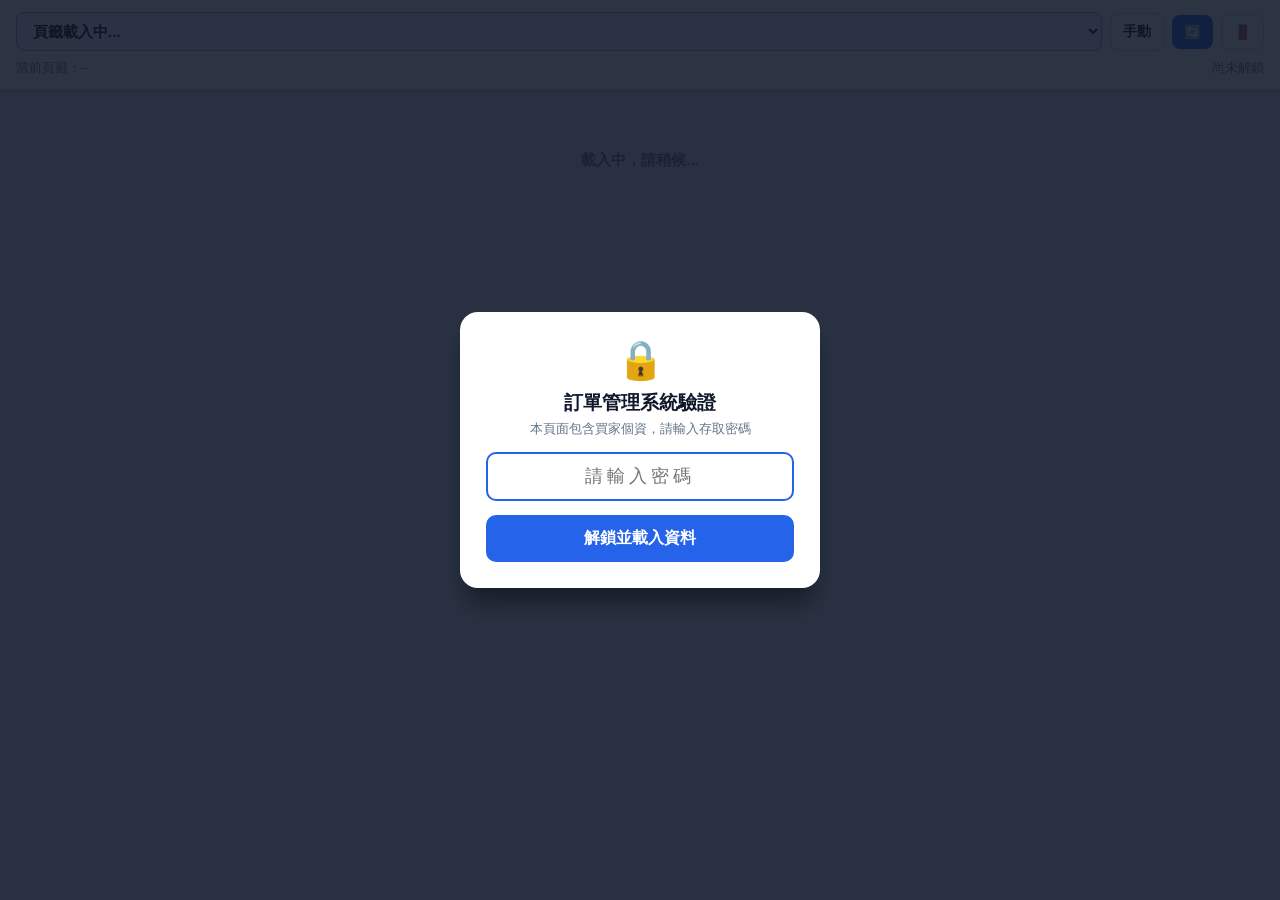
==== catplant_Order.html @ c0ddc634 "Add files via upload" ====
<!DOCTYPE html>
<html lang="zh-TW">
<head>
  <meta charset="UTF-8">
  <meta name="viewport" content="width=device-width, initial-scale=1.0, maximum-scale=1.0, user-scalable=no">
  <title>訂單檢貨管理系統</title>
  <style>
    * { box-sizing: border-box; margin: 0; padding: 0; }
    body { 
      font-family: -apple-system, BlinkMacSystemFont, "Segoe UI", Roboto, "Helvetica Neue", sans-serif; 
      background-color: #e2e8f0; /* 底色稍微加深，凸顯白色卡片 */
      color: #0f172a; 
      padding-bottom: 90px; 
    }

    /* 密碼驗證遮罩（純原生置頂彈窗） */
    #authOverlay {
      position: fixed;
      top: 0;
      left: 0;
      width: 100vw;
      height: 100vh;
      background-color: rgba(15, 23, 42, 0.88);
      z-index: 99999;
      display: none;
      align-items: center;
      justify-content: center;
      padding: 16px;
    }
    .modal-box {
      background: #ffffff;
      width: 100%;
      max-width: 360px;
      border-radius: 18px;
      padding: 26px;
      text-align: center;
      box-shadow: 0 20px 25px -5px rgba(0, 0, 0, 0.4);
    }
    .modal-box input[type="password"] {
      width: 100%;
      padding: 12px;
      border: 2px solid #cbd5e1;
      border-radius: 10px;
      font-size: 18px;
      text-align: center;
      letter-spacing: 4px;
      margin-top: 14px;
      outline: none;
    }
    .modal-box input[type="password"]:focus {
      border-color: #2563eb;
    }
    .btn-submit {
      width: 100%;
      background-color: #2563eb;
      color: #ffffff;
      padding: 13px;
      border: none;
      border-radius: 10px;
      font-size: 16px;
      font-weight: bold;
      margin-top: 14px;
      cursor: pointer;
    }
    .btn-submit:active { transform: scale(0.98); }

    /* 頂部導航列 */
    .header-bar {
      position: sticky;
      top: 0;
      background: #ffffff;
      border-bottom: 2px solid #cbd5e1;
      padding: 12px 16px;
      z-index: 100;
      box-shadow: 0 2px 4px rgba(0,0,0,0.06);
    }
    .header-controls {
      display: flex;
      gap: 8px;
      align-items: center;
    }
    .sheet-select {
      flex: 1;
      padding: 9px 12px;
      border-radius: 8px;
      border: 1.5px solid #94a3b8;
      font-size: 15px;
      background: #f8fafc;
      font-weight: 600;
      outline: none;
    }
    .btn-tool {
      padding: 9px 12px;
      border-radius: 8px;
      border: 1.5px solid #cbd5e1;
      background: #ffffff;
      font-size: 14px;
      font-weight: 600;
      cursor: pointer;
    }
    .btn-tool:active { background: #e2e8f0; }
    .btn-primary-tool {
      background: #2563eb !important;
      color: #fff !important;
      border: none !important;
    }

    /* 1. 訂單卡片設計：外框加粗、深邊框、明顯陰影 */
    .card {
      background: #ffffff;
      border: 2px solid #94a3b8; /* 加粗且顏色鮮明的外框 */
      border-radius: 18px;
      padding: 18px;
      margin: 18px 14px;
      box-shadow: 0 4px 10px rgba(15, 23, 42, 0.08); /* 加深陰影區隔卡片 */
      position: relative;
      overflow: hidden;
    }
    /* 卡片頂部識別標線 */
    .card::before {
      content: "";
      position: absolute;
      top: 0;
      left: 0;
      right: 0;
      height: 6px;
      background: #3b82f6;
    }

    /* 完工淺灰鎖定樣式 */
    .locked-card {
      background-color: #f1f5f9 !important;
      border: 2px solid #cbd5e1 !important;
      opacity: 0.9;
    }
    .locked-card::before {
      background: #94a3b8 !important;
    }

    /* 勾選大按鈕 */
    .btn-check-group {
      display: flex;
      gap: 10px;
      margin-bottom: 14px;
    }
    .btn-check {
      flex: 1;
      padding: 12px 8px;
      border-radius: 10px;
      border: 2px solid #cbd5e1;
      font-weight: bold;
      font-size: 15px;
      cursor: pointer;
      background: #f8fafc;
      color: #334155;
    }
    .btn-check:active { transform: scale(0.98); }
    .btn-active-pick { 
      background: #059669 !important; 
      color: #ffffff !important; 
      border-color: #047857 !important; 
    }
    .btn-active-ship { 
      background: #2563eb !important; 
      color: #ffffff !important; 
      border-color: #1d4ed8 !important; 
    }

    /* 複製按鈕 */
    .copy-btn {
      color: #2563eb;
      font-size: 13px;
      cursor: pointer;
      text-decoration: underline;
      float: right;
      font-weight: normal;
    }
  </style>
</head>
<body>

  <!-- 🔒 密碼驗證視窗 -->
  <div id="authOverlay">
    <div class="modal-box">
      <div style="font-size: 38px; margin-bottom: 8px;">🔒</div>
      <h3 style="font-size: 19px; font-weight: bold; color: #0f172a;">訂單管理系統驗證</h3>
      <p style="font-size: 13px; color: #64748b; margin-top: 4px;">本頁面包含買家個資，請輸入存取密碼</p>
      
      <form onsubmit="handleAuthSubmit(event)">
        <input type="password" id="inputPwd" placeholder="請輸入密碼" required autofocus>
        <button type="submit" id="btnAuth" class="btn-submit">解鎖並載入資料</button>
      </form>
      <div id="authErrMsg" style="color: #ef4444; font-size: 13px; font-weight: bold; margin-top: 10px; display: none;"></div>
    </div>
  </div>

  <!-- 頂部操作列 -->
  <div class="header-bar">
    <div class="header-controls">
      <select id="sheetSelect" onchange="onSelectSheet()" class="sheet-select">
        <option value="">頁籤載入中...</option>
      </select>
      <button onclick="promptManualSheet()" class="btn-tool">手動</button>
      <button onclick="refreshData()" class="btn-tool btn-primary-tool">🔄</button>
      <button onclick="doLogout()" class="btn-tool" title="重新輸入密碼">🚪</button>
    </div>
    <div style="display: flex; justify-content: space-between; font-size: 13px; color: #64748b; margin-top: 8px; font-weight: 500;">
      <span id="txtSheetLabel">當前頁籤：--</span>
      <span id="txtSyncStatus">尚未解鎖</span>
    </div>
  </div>

  <!-- 卡片清單區塊 -->
  <div id="cardListContainer">
    <div id="emptyNotice" style="text-align: center; color: #64748b; padding: 60px 16px; font-size: 15px; font-weight: bold;">
      載入中，請稍候...
    </div>
  </div>

  <script>
    // =======================================================
    // 請將下方替換為你的 Google Apps Script Web App URL（以 /exec 結尾）
    const GAS_URL = "https://script.google.com/macros/s/AKfycbwf1WQQfoq1hZ1_Gegwp52gK_BdnJFDr_B9ciuSI_4yL8B5jx0J42U-kxdxYhg4DuXELQ/exec";
    // =======================================================

    let currentPassword = localStorage.getItem("order_auth_pwd") || "";
    let targetSheet = localStorage.getItem("order_active_sheet") || "";
    let ordersList = [];
    let lockedOrders = JSON.parse(localStorage.getItem("order_locked_cards") || "{}");

    // 啟動流程
    window.addEventListener("DOMContentLoaded", () => {
      if (!currentPassword) {
        showAuthModal();
      } else {
        loadSheetList();
      }
    });

    function showAuthModal() {
      const overlay = document.getElementById("authOverlay");
      overlay.style.display = "flex";
      const pwdInput = document.getElementById("inputPwd");
      if (pwdInput) {
        pwdInput.value = "";
        pwdInput.focus();
      }
    }

    function hideAuthModal() {
      document.getElementById("authOverlay").style.display = "none";
    }

    // 提交密碼驗證
    async function handleAuthSubmit(e) {
      e.preventDefault();
      const pwd = document.getElementById("inputPwd").value.trim();
      const errBox = document.getElementById("authErrMsg");
      const btn = document.getElementById("btnAuth");

      if (!pwd) return;

      btn.disabled = true;
      btn.innerText = "驗證中...";
      errBox.style.display = "none";

      try {
        const res = await fetch(`${GAS_URL}?action=getSheets&auth=${encodeURIComponent(pwd)}`);
        const json = await res.json();

        if (json.status === "unauthorized") {
          errBox.innerText = "密碼錯誤，請重新確認！";
          errBox.style.display = "block";
        } else if (json.status === "success") {
          currentPassword = pwd;
          localStorage.setItem("order_auth_pwd", pwd);
          hideAuthModal();
          setupSheetDropdown(json.sheets);
          await loadOrderCards();
        } else {
          errBox.innerText = "錯誤: " + (json.message || "無法解析回應");
          errBox.style.display = "block";
        }
      } catch (err) {
        errBox.innerText = "連線失敗，請確認網路或 GAS 網址是否正確";
        errBox.style.display = "block";
      } finally {
        btn.disabled = false;
        btn.innerText = "解鎖並載入資料";
      }
    }

    // 登出並清除記憶
    function doLogout() {
      if (confirm("確定要登出並清除手機密碼記憶嗎？")) {
        localStorage.removeItem("order_auth_pwd");
        currentPassword = "";
        ordersList = [];
        document.getElementById("cardListContainer").innerHTML = `
          <div style="text-align: center; color: #64748b; padding: 60px 16px; font-size: 15px;">
            請先輸入存取密碼以顯示訂單資料
          </div>
        `;
        document.getElementById("txtSyncStatus").innerText = "尚未解鎖";
        showAuthModal();
      }
    }

    // 撈取頁籤清單
    async function loadSheetList() {
      try {
        const res = await fetch(`${GAS_URL}?action=getSheets&auth=${encodeURIComponent(currentPassword)}`);
        const json = await res.json();

        if (json.status === "success") {
          setupSheetDropdown(json.sheets);
          await loadOrderCards();
        } else if (json.status === "unauthorized") {
          localStorage.removeItem("order_auth_pwd");
          currentPassword = "";
          showAuthModal();
        }
      } catch (e) {
        document.getElementById("txtSyncStatus").innerText = "連線失敗";
      }
    }

    function setupSheetDropdown(sheets) {
      const select = document.getElementById("sheetSelect");
      select.innerHTML = "";
      sheets.forEach(name => {
        const opt = document.createElement("option");
        opt.value = name;
        opt.innerText = name;
        select.appendChild(opt);
      });

      if (!targetSheet || !sheets.includes(targetSheet)) {
        targetSheet = sheets[0];
      }
      select.value = targetSheet;
      document.getElementById("txtSheetLabel").innerText = `當前頁籤：${targetSheet}`;
    }

    function onSelectSheet() {
      const select = document.getElementById("sheetSelect");
      targetSheet = select.value;
      localStorage.setItem("order_active_sheet", targetSheet);
      document.getElementById("txtSheetLabel").innerText = `當前頁籤：${targetSheet}`;
      loadOrderCards();
    }

    function promptManualSheet() {
      const input = prompt("請輸入工作表頁籤完整名稱：", targetSheet);
      if (input && input.trim()) {
        targetSheet = input.trim();
        localStorage.setItem("order_active_sheet", targetSheet);
        document.getElementById("txtSheetLabel").innerText = `當前頁籤：${targetSheet}`;
        loadOrderCards();
      }
    }

    function refreshData() {
      loadOrderCards();
    }

    // 撈取訂單卡片資料
    async function loadOrderCards() {
      if (!currentPassword) {
        showAuthModal();
        return;
      }

      const status = document.getElementById("txtSyncStatus");
      const container = document.getElementById("cardListContainer");
      status.innerText = "載入中...";

      try {
        const res = await fetch(`${GAS_URL}?sheetName=${encodeURIComponent(targetSheet)}&auth=${encodeURIComponent(currentPassword)}`);
        const json = await res.json();

        if (json.status === "unauthorized") {
          localStorage.removeItem("order_auth_pwd");
          currentPassword = "";
          showAuthModal();
          return;
        }

        if (json.status === "success") {
          ordersList = json.data;
          renderList();
          status.innerText = `已同步 (${new Date().toLocaleTimeString([], {hour:'2-digit', minute:'2-digit'})})`;
        } else {
          container.innerHTML = `<div style="text-align: center; color: #ef4444; padding: 40px 16px;">${json.message}</div>`;
          status.innerText = "載入失敗";
        }
      } catch (e) {
        status.innerText = "連線異常";
        container.innerHTML = `<div style="text-align: center; color: #ef4444; padding: 40px 16px;">連線失敗，請檢查網路連線</div>`;
      }
    }

    // 渲染卡片清單（整合第 1、2、3 點修改要求）
    function renderList() {
      const container = document.getElementById("cardListContainer");
      if (ordersList.length === 0) {
        container.innerHTML = `<div style="text-align:center; color:#64748b; padding:60px 16px; font-size:15px;">此頁籤目前無訂單資料</div>`;
        return;
      }

      container.innerHTML = ordersList.map(order => {
        const lockKey = `${targetSheet}_row_${order.rowIndex}`;
        const isLocked = !!lockedOrders[lockKey];

        return `
          <div class="card ${isLocked ? 'locked-card' : ''}">
            <!-- 序號、FB名稱、完工鎖定按鈕 -->
            <div style="display: flex; justify-content: space-between; align-items: center; border-bottom: 2px solid #e2e8f0; padding-bottom: 10px; margin-bottom: 12px;">
              <div style="display: flex; align-items: center;">
                <span style="background: #0f172a; color: #fff; font-size: 13px; padding: 3px 8px; border-radius: 6px; font-weight: bold; font-family: monospace;">#${order.orderSeq || order.rowIndex}</span>
                <strong style="margin-left: 8px; font-size: 17px; color: #0f172a;">${order.fbName || "無FB名稱"}</strong>
              </div>
              <button onclick="toggleCardLock('${lockKey}')" style="padding: 6px 10px; font-size: 13px; font-weight: 600; border-radius: 8px; border: 1.5px solid #cbd5e1; background: ${isLocked ? '#fef3c7' : '#ffffff'}; cursor: pointer;">
                ${isLocked ? '🔒 已完工鎖定' : '🔓 點擊鎖定'}
              </button>
            </div>

            <!-- E欄 編號 -->
            <div style="display: flex; align-items: center; margin-bottom: 12px; font-size: 14px;">
              <span style="color: #475569; font-weight: bold;">編號(E)：</span>
              <input type="text" value="${order.orderNo}" ${isLocked ? 'disabled' : ''}
                onchange="updateCellData(${order.rowIndex}, 5, this.value)"
                style="flex: 1; padding: 8px 10px; border: 1.5px solid #cbd5e1; border-radius: 8px; font-size: 15px; font-weight: 500; background: ${isLocked ? '#e2e8f0' : '#fff'};">
            </div>

            <!-- B拿取 / C寄出 大按鈕 -->
            <div class="btn-check-group">
              <button onclick="changeCheckState(${order.rowIndex}, 2, ${!order.picked})" ${isLocked ? 'disabled' : ''}
                class="btn-check ${order.picked ? 'btn-active-pick' : ''}" style="${isLocked ? 'opacity:0.6; cursor:not-allowed;' : ''}">
                ${order.picked ? '✓' : '○'} 拿取商品 (B)
              </button>
              <button onclick="changeCheckState(${order.rowIndex}, 3, ${!order.shipped})" ${isLocked ? 'disabled' : ''}
                class="btn-check ${order.shipped ? 'btn-active-ship' : ''}" style="${isLocked ? 'opacity:0.6; cursor:not-allowed;' : ''}">
                ${order.shipped ? '✓' : '○'} 包裝寄出 (C)
              </button>
            </div>

            <!-- 2. P欄 訂單明細（字體放大為 16px、加深顏色） -->
            <div style="background: #fffbeb; border: 1.5px solid #fde68a; border-radius: 12px; padding: 14px; margin-bottom: 12px;">
              <div style="font-size: 13px; font-weight: bold; color: #92400e; margin-bottom: 8px;">
                <span>📦 訂單明細 (P欄)</span>
                <span class="copy-btn" onclick="copyTextData('${encodeURIComponent(order.items)}')">複製明細</span>
              </div>
              <div style="font-size: 16px; color: #000000; font-weight: 500; white-space: pre-wrap; line-height: 1.6;">${order.items || "（無明細內容）"}</div>
            </div>

            <!-- 3. 底部個資與物流 (I欄)：字體全面放大 (14~15px)、排版更清晰 -->
            <div style="background: #f8fafc; border: 1.5px solid #cbd5e1; border-radius: 12px; padding: 12px 14px; font-size: 14px; color: #334155; line-height: 2;">
              <div style="display: flex; justify-content: space-between; align-items: center;">
                <span>👤 姓名：<strong style="color: #0f172a; font-size: 15px;">${order.name || "-"}</strong></span>
                <span>📞 電話：${order.phone ? `<a href="tel:${order.phone}" style="color: #2563eb; font-weight: bold; font-size: 15px; text-decoration: none;">${order.phone}</a>` : "-"}</span>
              </div>
              <div style="display: flex; justify-content: space-between; align-items: center;">
                <span>🏪 門市：<strong style="color: #0f172a; font-size: 15px;">${order.storeName || "-"}</strong> <span style="font-size: 13px; color:#64748b;">(${order.storeCode || "-"})</span></span>
                <span>💰 匯款：<strong style="color: #0f172a;">${order.payment || "-"}</strong></span>
              </div>
              <div style="border-top: 1.5px solid #e2e8f0; margin-top: 6px; padding-top: 8px; display: flex; justify-content: space-between; align-items: center;">
                <span>🚚 物流單號(I)：<strong style="color: #0f172a; font-family: monospace; font-size: 16px; letter-spacing: 0.5px;">${order.trackingNo || "-"}</strong></span>
                ${order.trackingNo ? `<span class="copy-btn" onclick="copyTextData('${order.trackingNo}')" style="font-size: 13px; font-weight: bold;">複製單號</span>` : ''}
              </div>
            </div>
          </div>
        `;
      }).join("");
    }

    // 寫入 Google 試算表儲存格
    async function updateCellData(row, col, value) {
      const status = document.getElementById("txtSyncStatus");
      status.innerText = "同步中...";
      try {
        const res = await fetch(GAS_URL, {
          method: "POST",
          headers: { "Content-Type": "text/plain;charset=utf-8" },
          body: JSON.stringify({ auth: currentPassword, sheetName: targetSheet, row, col, value })
        });
        const json = await res.json();
        if (json.status === "success") {
          status.innerText = "已更新";
        } else {
          alert("更新失敗：" + json.message);
        }
      } catch (e) {
        alert("網路異常，更新失敗");
      }
    }

    function changeCheckState(row, col, newVal) {
      updateCellData(row, col, newVal);
      const item = ordersList.find(o => o.rowIndex === row);
      if (item) {
        if (col === 2) item.picked = newVal;
        if (col === 3) item.shipped = newVal;
        renderList();
      }
    }

    function toggleCardLock(key) {
      lockedOrders[key] = !lockedOrders[key];
      localStorage.setItem("order_locked_cards", JSON.stringify(lockedOrders));
      renderList();
    }

    function copyTextData(val) {
      navigator.clipboard.writeText(decodeURIComponent(val));
      alert("已複製到剪貼簿！");
    }
  </script>
</body>
</html>
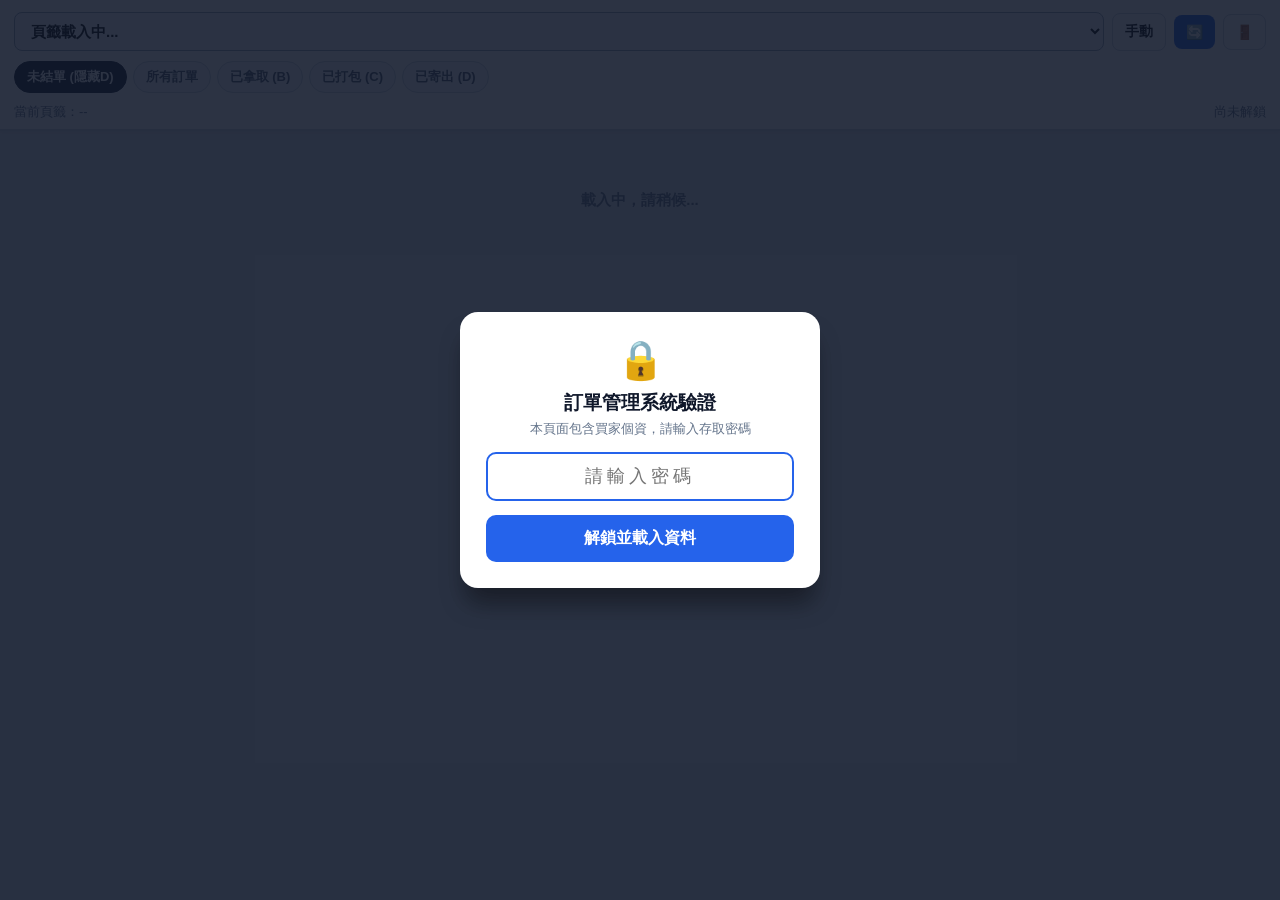
==== commit d13f92a6: "Add files via upload" ====
--- a/catplant_Order.html
+++ b/catplant_Order.html
@@ -8,12 +8,12 @@
     * { box-sizing: border-box; margin: 0; padding: 0; }
     body { 
       font-family: -apple-system, BlinkMacSystemFont, "Segoe UI", Roboto, "Helvetica Neue", sans-serif; 
-      background-color: #e2e8f0; /* 底色稍微加深，凸顯白色卡片 */
+      background-color: #e2e8f0; 
       color: #0f172a; 
       padding-bottom: 90px; 
     }
 
-    /* 密碼驗證遮罩（純原生置頂彈窗） */
+    /* 密碼驗證遮罩 */
     #authOverlay {
       position: fixed;
       top: 0;
@@ -70,7 +70,7 @@
       top: 0;
       background: #ffffff;
       border-bottom: 2px solid #cbd5e1;
-      padding: 12px 16px;
+      padding: 12px 14px 8px 14px;
       z-index: 100;
       box-shadow: 0 2px 4px rgba(0,0,0,0.06);
     }
@@ -105,18 +105,44 @@
       border: none !important;
     }
 
-    /* 1. 訂單卡片設計：外框加粗、深邊框、明顯陰影 */
+    /* 狀態篩選頁籤 */
+    .filter-bar {
+      display: flex;
+      gap: 6px;
+      margin-top: 10px;
+      overflow-x: auto;
+      padding-bottom: 4px;
+      scrollbar-width: none;
+    }
+    .filter-bar::-webkit-scrollbar { display: none; }
+    .btn-filter {
+      padding: 6px 12px;
+      border-radius: 20px;
+      border: 1.5px solid #cbd5e1;
+      background: #f8fafc;
+      font-size: 13px;
+      font-weight: 600;
+      color: #475569;
+      white-space: nowrap;
+      cursor: pointer;
+    }
+    .btn-filter.active {
+      background: #0f172a !important;
+      color: #ffffff !important;
+      border-color: #0f172a !important;
+    }
+
+    /* 訂單卡片設計 */
     .card {
       background: #ffffff;
-      border: 2px solid #94a3b8; /* 加粗且顏色鮮明的外框 */
+      border: 2px solid #94a3b8;
       border-radius: 18px;
       padding: 18px;
-      margin: 18px 14px;
-      box-shadow: 0 4px 10px rgba(15, 23, 42, 0.08); /* 加深陰影區隔卡片 */
+      margin: 16px 14px;
+      box-shadow: 0 4px 10px rgba(15, 23, 42, 0.08);
       position: relative;
       overflow: hidden;
     }
-    /* 卡片頂部識別標線 */
     .card::before {
       content: "";
       position: absolute;
@@ -204,7 +230,17 @@
       <button onclick="refreshData()" class="btn-tool btn-primary-tool">🔄</button>
       <button onclick="doLogout()" class="btn-tool" title="重新輸入密碼">🚪</button>
     </div>
-    <div style="display: flex; justify-content: space-between; font-size: 13px; color: #64748b; margin-top: 8px; font-weight: 500;">
+
+    <!-- 狀態篩選標籤列 -->
+    <div class="filter-bar">
+      <button id="filterBtn_pending" class="btn-filter active" onclick="setFilter('pending')">未結單 (隱藏D)</button>
+      <button id="filterBtn_all" class="btn-filter" onclick="setFilter('all')">所有訂單</button>
+      <button id="filterBtn_picked" class="btn-filter" onclick="setFilter('picked')">已拿取 (B)</button>
+      <button id="filterBtn_shipped" class="btn-filter" onclick="setFilter('shipped')">已打包 (C)</button>
+      <button id="filterBtn_checked" class="btn-filter" onclick="setFilter('checked')">已寄出 (D)</button>
+    </div>
+
+    <div style="display: flex; justify-content: space-between; font-size: 13px; color: #64748b; margin-top: 6px; font-weight: 500;">
       <span id="txtSheetLabel">當前頁籤：--</span>
       <span id="txtSyncStatus">尚未解鎖</span>
     </div>
@@ -225,6 +261,7 @@
 
     let currentPassword = localStorage.getItem("order_auth_pwd") || "";
     let targetSheet = localStorage.getItem("order_active_sheet") || "";
+    let currentFilter = "pending"; // 預設為 pending (排除 D 欄有勾選的訂單)
     let ordersList = [];
     let lockedOrders = JSON.parse(localStorage.getItem("order_locked_cards") || "{}");
 
@@ -364,6 +401,16 @@
       loadOrderCards();
     }
 
+    // 篩選切換
+    function setFilter(type) {
+      currentFilter = type;
+      // 切換按鈕 active 樣式
+      document.querySelectorAll(".btn-filter").forEach(btn => btn.classList.remove("active"));
+      const targetBtn = document.getElementById(`filterBtn_${type}`);
+      if (targetBtn) targetBtn.classList.add("active");
+      renderList();
+    }
+
     // 撈取訂單卡片資料
     async function loadOrderCards() {
       if (!currentPassword) {
@@ -389,6 +436,7 @@
         if (json.status === "success") {
           ordersList = json.data;
           renderList();
+          updateFilterCounts();
           status.innerText = `已同步 (${new Date().toLocaleTimeString([], {hour:'2-digit', minute:'2-digit'})})`;
         } else {
           container.innerHTML = `<div style="text-align: center; color: #ef4444; padding: 40px 16px;">${json.message}</div>`;
@@ -400,25 +448,54 @@
       }
     }
 
-    // 渲染卡片清單（整合第 1、2、3 點修改要求）
+    // 更新篩選標籤上的數量
+    function updateFilterCounts() {
+      const pendingCount = ordersList.filter(o => !o.checked).length;
+      const allCount = ordersList.length;
+      const pickedCount = ordersList.filter(o => o.picked).length;
+      const shippedCount = ordersList.filter(o => o.shipped).length;
+      const checkedCount = ordersList.filter(o => o.checked).length;
+
+      document.getElementById("filterBtn_pending").innerText = `未結單 (${pendingCount})`;
+      document.getElementById("filterBtn_all").innerText = `所有 (${allCount})`;
+      document.getElementById("filterBtn_picked").innerText = `已拿取 (${pickedCount})`;
+      document.getElementById("filterBtn_shipped").innerText = `已打包 (${shippedCount})`;
+      document.getElementById("filterBtn_checked").innerText = `已寄出 (${checkedCount})`;
+    }
+
+    // 渲染卡片清單
     function renderList() {
       const container = document.getElementById("cardListContainer");
-      if (ordersList.length === 0) {
-        container.innerHTML = `<div style="text-align:center; color:#64748b; padding:60px 16px; font-size:15px;">此頁籤目前無訂單資料</div>`;
+
+      // 根據篩選規則過濾訂單
+      let displayList = ordersList;
+      if (currentFilter === "pending") {
+        displayList = ordersList.filter(o => !o.checked); // 預設排除 D 欄有勾選者
+      } else if (currentFilter === "picked") {
+        displayList = ordersList.filter(o => o.picked);
+      } else if (currentFilter === "shipped") {
+        displayList = ordersList.filter(o => o.shipped);
+      } else if (currentFilter === "checked") {
+        displayList = ordersList.filter(o => o.checked);
+      }
+
+      if (displayList.length === 0) {
+        container.innerHTML = `<div style="text-align:center; color:#64748b; padding:60px 16px; font-size:15px; font-weight:bold;">此分類目前無訂單資料</div>`;
         return;
       }
 
-      container.innerHTML = ordersList.map(order => {
+      container.innerHTML = displayList.map(order => {
         const lockKey = `${targetSheet}_row_${order.rowIndex}`;
         const isLocked = !!lockedOrders[lockKey];
 
         return `
           <div class="card ${isLocked ? 'locked-card' : ''}">
-            <!-- 序號、FB名稱、完工鎖定按鈕 -->
+            <!-- 序號、FB名稱、D欄已結標籤、完工鎖定按鈕 -->
             <div style="display: flex; justify-content: space-between; align-items: center; border-bottom: 2px solid #e2e8f0; padding-bottom: 10px; margin-bottom: 12px;">
-              <div style="display: flex; align-items: center;">
+              <div style="display: flex; align-items: center; gap: 6px;">
                 <span style="background: #0f172a; color: #fff; font-size: 13px; padding: 3px 8px; border-radius: 6px; font-weight: bold; font-family: monospace;">#${order.orderSeq || order.rowIndex}</span>
-                <strong style="margin-left: 8px; font-size: 17px; color: #0f172a;">${order.fbName || "無FB名稱"}</strong>
+                <strong style="font-size: 17px; color: #0f172a;">${order.fbName || "無FB名稱"}</strong>
+                ${order.checked ? '<span style="background: #dbeafe; color: #1e40af; font-size: 11px; padding: 2px 6px; border-radius: 4px; font-weight: bold;">(D已寄出)</span>' : ''}
               </div>
               <button onclick="toggleCardLock('${lockKey}')" style="padding: 6px 10px; font-size: 13px; font-weight: 600; border-radius: 8px; border: 1.5px solid #cbd5e1; background: ${isLocked ? '#fef3c7' : '#ffffff'}; cursor: pointer;">
                 ${isLocked ? '🔒 已完工鎖定' : '🔓 點擊鎖定'}
@@ -445,7 +522,7 @@
               </button>
             </div>
 
-            <!-- 2. P欄 訂單明細（字體放大為 16px、加深顏色） -->
+            <!-- P欄 訂單明細 -->
             <div style="background: #fffbeb; border: 1.5px solid #fde68a; border-radius: 12px; padding: 14px; margin-bottom: 12px;">
               <div style="font-size: 13px; font-weight: bold; color: #92400e; margin-bottom: 8px;">
                 <span>📦 訂單明細 (P欄)</span>
@@ -454,7 +531,7 @@
               <div style="font-size: 16px; color: #000000; font-weight: 500; white-space: pre-wrap; line-height: 1.6;">${order.items || "（無明細內容）"}</div>
             </div>
 
-            <!-- 3. 底部個資與物流 (I欄)：字體全面放大 (14~15px)、排版更清晰 -->
+            <!-- 底部個資與物流 (I欄) -->
             <div style="background: #f8fafc; border: 1.5px solid #cbd5e1; border-radius: 12px; padding: 12px 14px; font-size: 14px; color: #334155; line-height: 2;">
               <div style="display: flex; justify-content: space-between; align-items: center;">
                 <span>👤 姓名：<strong style="color: #0f172a; font-size: 15px;">${order.name || "-"}</strong></span>
@@ -502,6 +579,7 @@
         if (col === 2) item.picked = newVal;
         if (col === 3) item.shipped = newVal;
         renderList();
+        updateFilterCounts();
       }
     }
 
